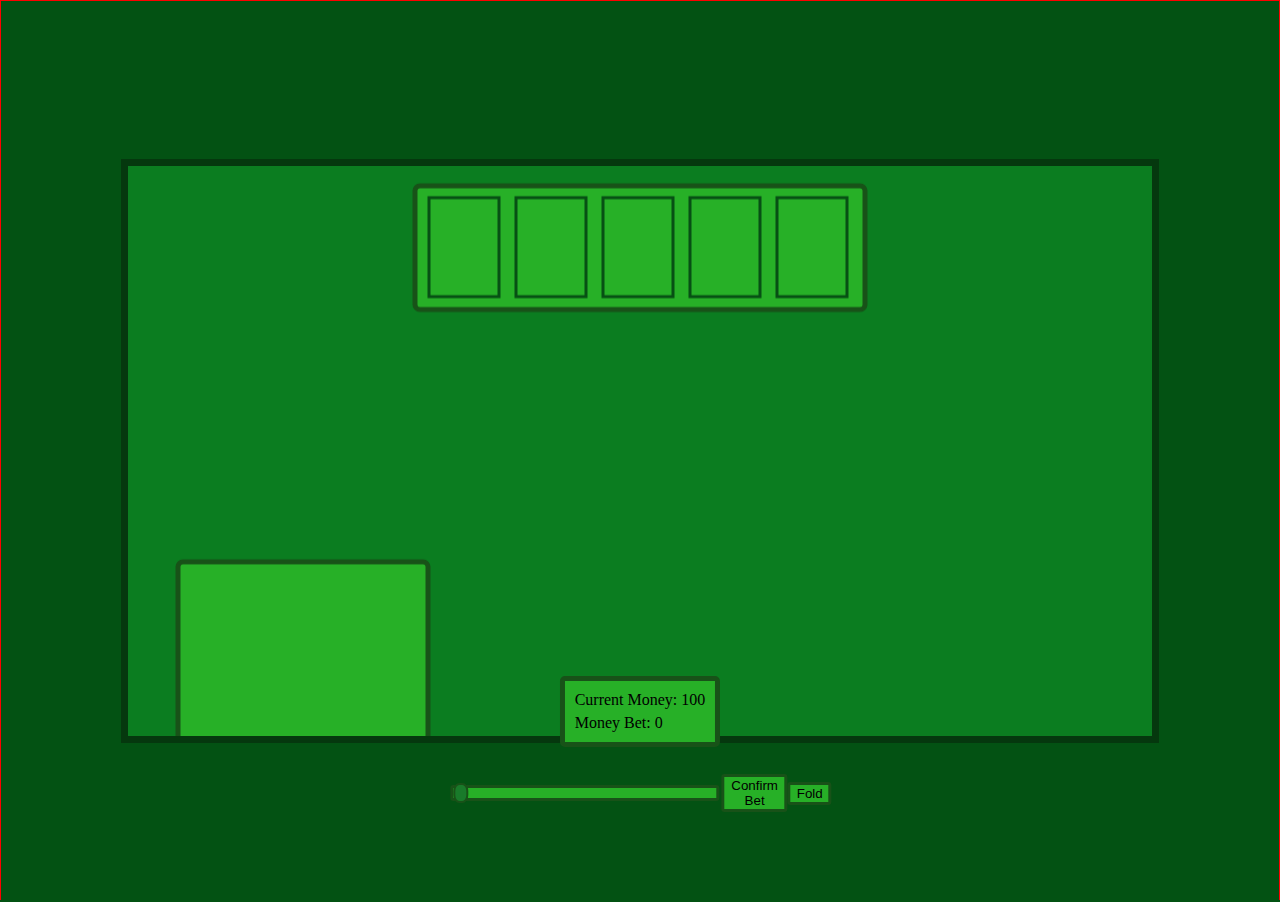
==== index.html @ b911a182 "Added inifo block" ====
<!DOCTYPE html>
<html lang="en">
    <head>
        <meta charset="UTF-8">
        <meta name="viewport" content="width=device-width, initial-scale=1.0">
        <title>Poker</title>

        <!-- Links -->
        <link rel="stylesheet" href="styles.css">
        <link rel="shortcut icon" href="card-images/spade-cards/ace-spade.png" type="image/x-icon">

        <!-- Scripst -->
        <script src="scripts/deck.mjs" type="module"></script>
        <script src="game.mjs" type="module"></script>
    </head>
    <body>
        <div id="poker-container">
            <canvas id="poker-canvas" width="1024" height="576"></canvas>
            <div id="slider-container">
                <div id="info-block">
                    <p id="current-money">Current Money: 100</p>
                    <p id="money-bet">Money Bet: 0</p>
                </div>
                <input type="range" min="0" max="100" value="0" step="1" id="betting-slider">
                <button id="confirm-bet">Confirm Bet</button>
                <button id="fold-button">Fold</button>
            </div>
        </div>        
    </body>
</html>
---- styles.css ----
html, body {
    margin: 0;
    padding: 0;
    height: 100%;
    overflow: hidden;
    background-color: rgb(3, 82, 19);
}

#poker-container {
    display: grid;
    place-items: center;
    height: 100vh; /* Use viewport height */
    border: 1px solid red;
    position: relative; /* Ensure relative positioning for absolute children */
}

#poker-canvas {
    /* Setting up location */
    position: relative;
    z-index: 0;

    /* Set maximum dimensions for scaling */
    max-width: calc(100vw - 14px); /* 100% of viewport width minus 10px for the border */
    max-height: calc(100vh - 14px); /* 100% of viewport height minus 10px for the border */

    /* Background Styling */
    background-color: rgb(11, 125, 32);

    /* Prevent overflow */
    overflow: hidden;

    /* Maintain aspect ratio */
    aspect-ratio: 16 / 9;

    /* Include border in dimensions */
    box-sizing: border-box;

    /* Border Style */
    border: 7px solid rgb(5, 56, 14);
}

#slider-container {
    position: absolute;
    z-index: 1;
    bottom: 7%; /* Adjust the distance from the bottom as needed */
    left: 50%;
    transform: translateX(-50%);
    width: 30%;
    height: 10%;
    display: flex;
    place-items: center;
    z-index: 1; /* Ensure the slider is above the canvas */
}

#button-container {
    display: flex;
    justify-content: space-around;
    width: 100%;
    margin-top: 5px; /* Adjust as needed */
}

#betting-slider {
    -webkit-appearance: none; /* Remove default styles */
    appearance: none;
    width: 100%;
    height: 10px; 
    background: rgb(39, 176, 39); 
    border-radius: 3px;
    border: 3px solid rgb(24, 82, 24);
}

/* Styles for the slider thumb */
#betting-slider::-webkit-slider-thumb {
    -webkit-appearance: none; /* Remove default styles */
    appearance: none;
    width: 15px; 
    height: 20px; 
    background: rgb(25, 122, 42);
    border: 2px solid rgb(24, 82, 24);
    border-radius: 40%; 
    cursor: pointer;
}

/* Betting Button Styles */
#confirm-bet,
#fold-button {
    background-color: rgb(39, 176, 39);
    border: 3px solid rgb(24, 82, 24);
    border-radius: 3px;
    cursor: pointer;
    transition: background-color 0.3s ease;
}
#confirm-bet:hover,
#fold-button:hover {
    background-color: rgb(63, 203, 63);
    transition-duration: 0.6s;
}
#confirm-bet:active,
#fold-button:active {
    background-color: rgb(74, 236, 74);
    transition-duration: 0s;
}

#info-block {
    position: absolute;
    top: -80%; /* Adjust the distance from the top as needed */
    left: 50%;
    transform: translateX(-50%);
    background-color: rgb(39, 176, 39);
    border: 5px solid rgb(24, 82, 24);
    padding: 5px 10px;
    border-radius: 5px;
}

#current-money,
#money-bet {
    margin: 5px 0; 
}
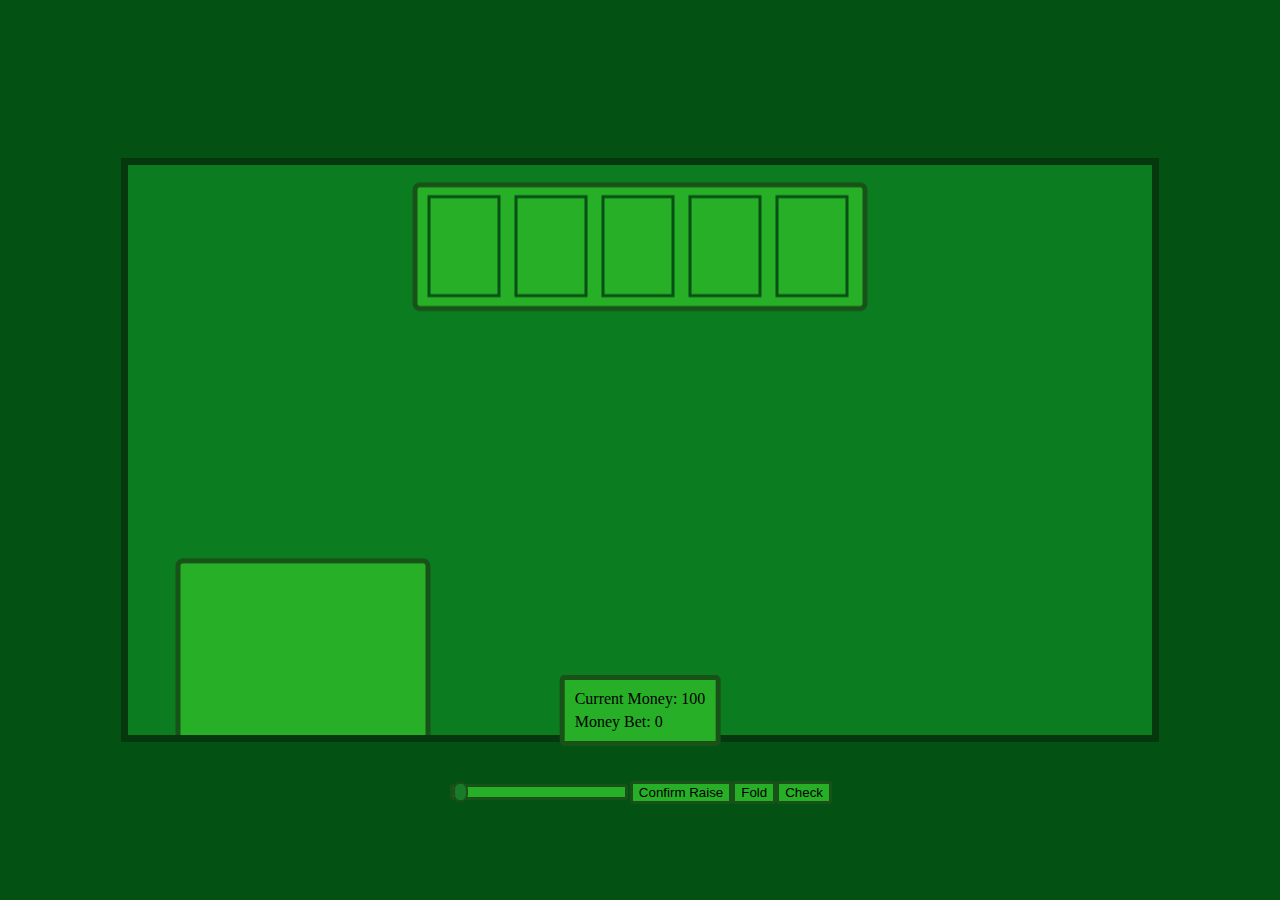
==== commit 5463ee6a: "Added check button" ====
--- a/index.html
+++ b/index.html
@@ -22,8 +22,9 @@
                     <p id="money-bet">Money Bet: 0</p>
                 </div>
                 <input type="range" min="0" max="100" value="0" step="1" id="betting-slider">
-                <button id="confirm-bet">Confirm Bet</button>
+                <button id="confirm-bet">Confirm Raise</button>
                 <button id="fold-button">Fold</button>
+                <button id="check-button">Check</button>
             </div>
         </div>        
     </body>
--- a/styles.css
+++ b/styles.css
@@ -10,7 +10,6 @@
     display: grid;
     place-items: center;
     height: 100vh; /* Use viewport height */
-    border: 1px solid red;
     position: relative; /* Ensure relative positioning for absolute children */
 }
 
@@ -83,7 +82,9 @@
 
 /* Betting Button Styles */
 #confirm-bet,
-#fold-button {
+#fold-button,
+#check-button {
+    white-space: nowrap; /* Ensure text stays on one line */
     background-color: rgb(39, 176, 39);
     border: 3px solid rgb(24, 82, 24);
     border-radius: 3px;
@@ -91,12 +92,14 @@
     transition: background-color 0.3s ease;
 }
 #confirm-bet:hover,
-#fold-button:hover {
+#fold-button:hover,
+#check-button:hover {
     background-color: rgb(63, 203, 63);
     transition-duration: 0.6s;
 }
 #confirm-bet:active,
-#fold-button:active {
+#fold-button:active,
+#check-button:active {
     background-color: rgb(74, 236, 74);
     transition-duration: 0s;
 }
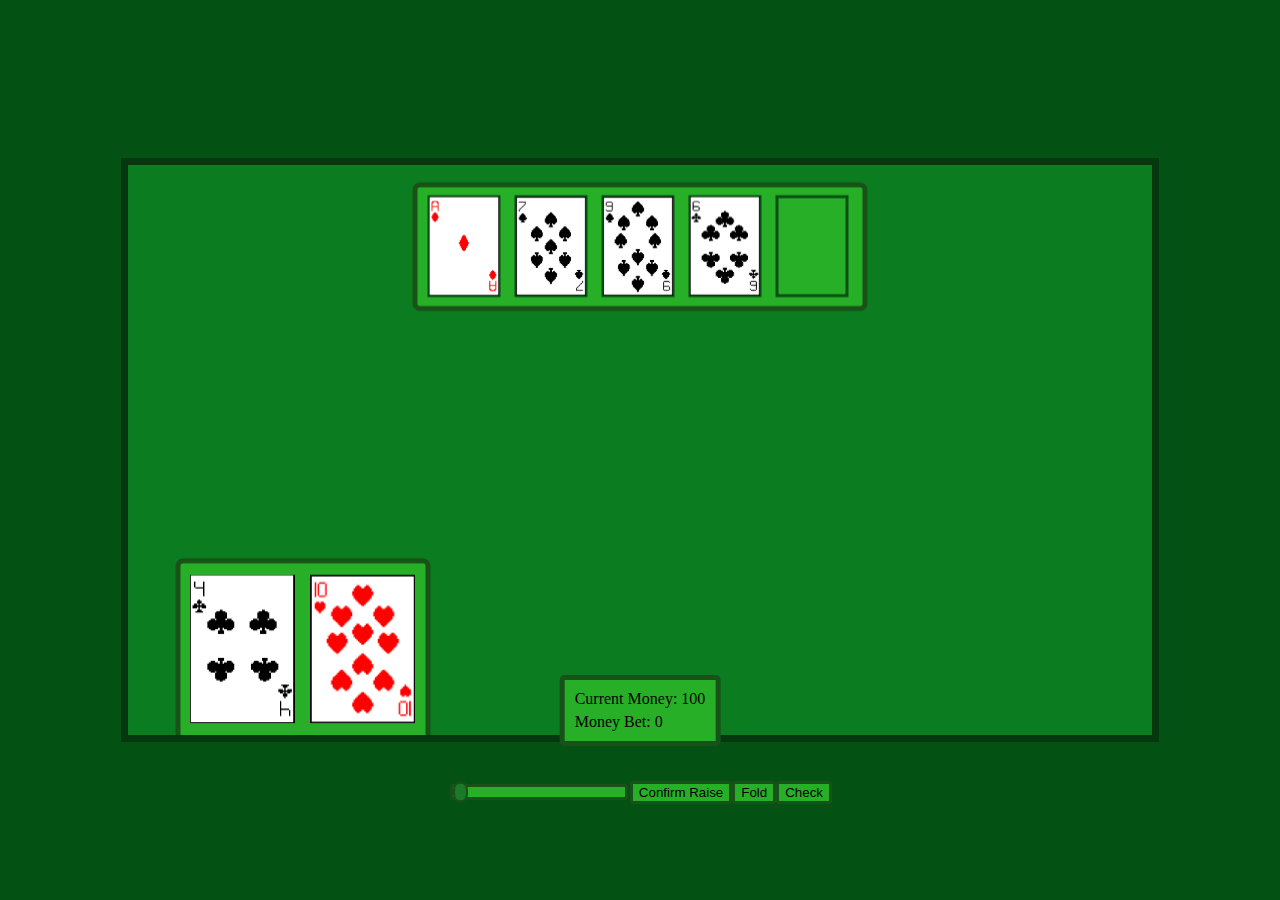
==== commit 03fb2ed4: "Worked on slider" ====
--- a/index.html
+++ b/index.html
@@ -21,7 +21,7 @@
                     <p id="current-money">Current Money: 100</p>
                     <p id="money-bet">Money Bet: 0</p>
                 </div>
-                <input type="range" min="0" max="100" value="0" step="1" id="betting-slider">
+                <input type="range" min="1" max="100" value="0" step="1" id="betting-slider">
                 <button id="confirm-bet">Confirm Raise</button>
                 <button id="fold-button">Fold</button>
                 <button id="check-button">Check</button>
--- a/styles.css
+++ b/styles.css
@@ -4,6 +4,7 @@
     height: 100%;
     overflow: hidden;
     background-color: rgb(3, 82, 19);
+    user-select: none;
 }
 
 #poker-container {
@@ -117,5 +118,6 @@
 
 #current-money,
 #money-bet {
+    white-space: nowrap;
     margin: 5px 0; 
 }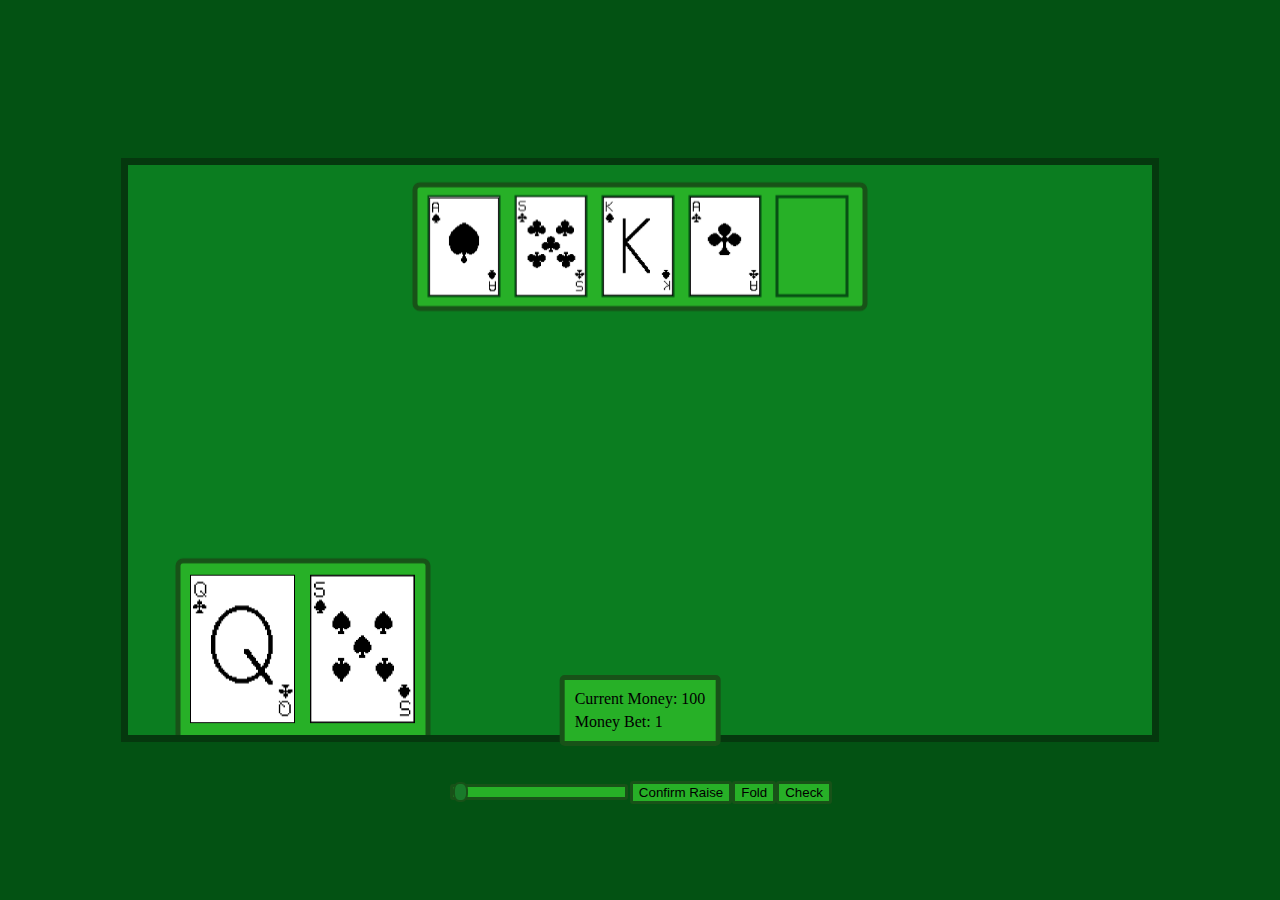
==== commit 3a7f2cd8: "Finished slider" ====
--- a/index.html
+++ b/index.html
@@ -19,7 +19,7 @@
             <div id="slider-container">
                 <div id="info-block">
                     <p id="current-money">Current Money: 100</p>
-                    <p id="money-bet">Money Bet: 0</p>
+                    <p id="money-bet">Money Bet: 1</p>
                 </div>
                 <input type="range" min="1" max="100" value="0" step="1" id="betting-slider">
                 <button id="confirm-bet">Confirm Raise</button>
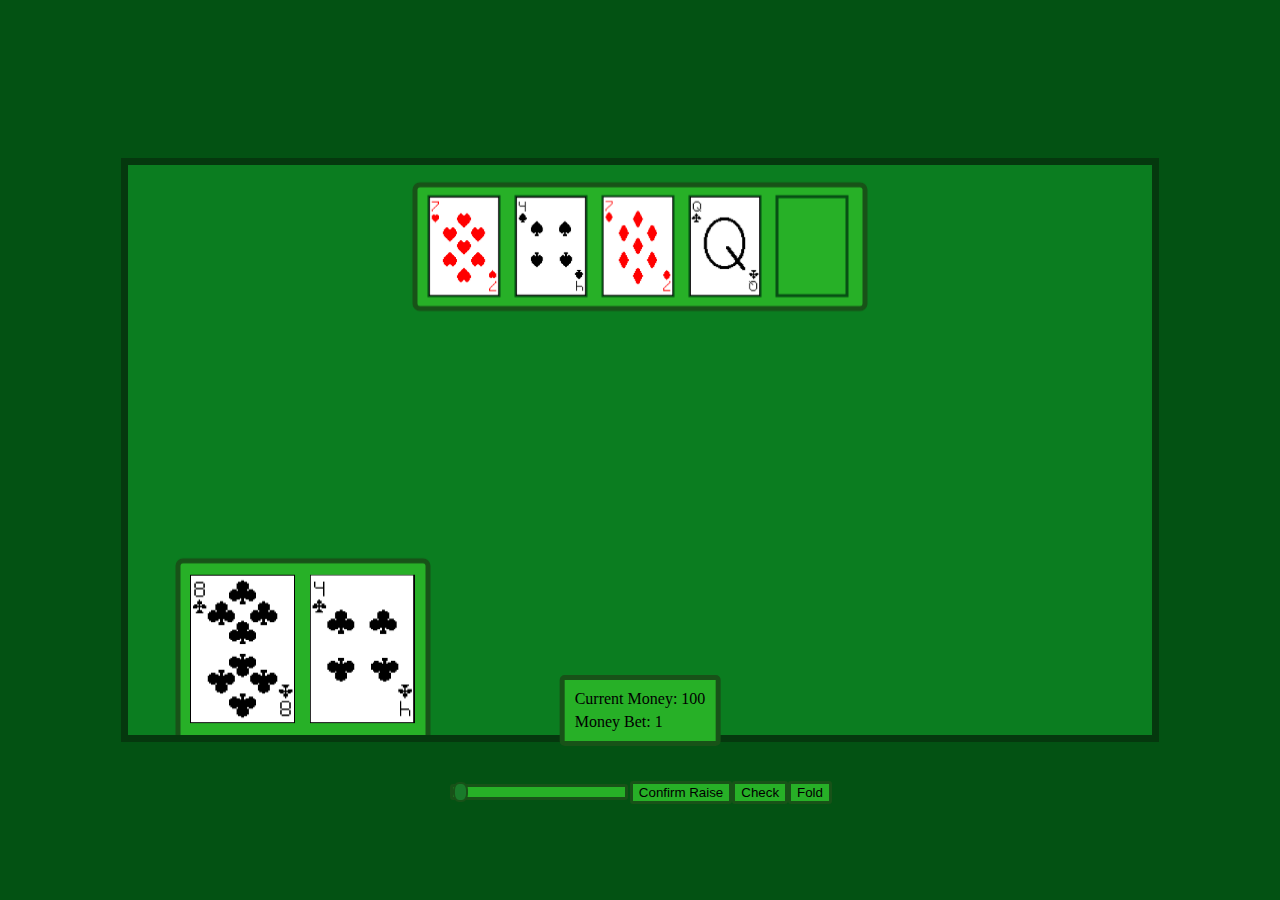
==== commit a52efe5b: "Added States" ====
--- a/index.html
+++ b/index.html
@@ -23,8 +23,8 @@
                 </div>
                 <input type="range" min="1" max="100" value="0" step="1" id="betting-slider">
                 <button id="confirm-bet">Confirm Raise</button>
+                <button id="check-button">Check</button>
                 <button id="fold-button">Fold</button>
-                <button id="check-button">Check</button>
             </div>
         </div>        
     </body>
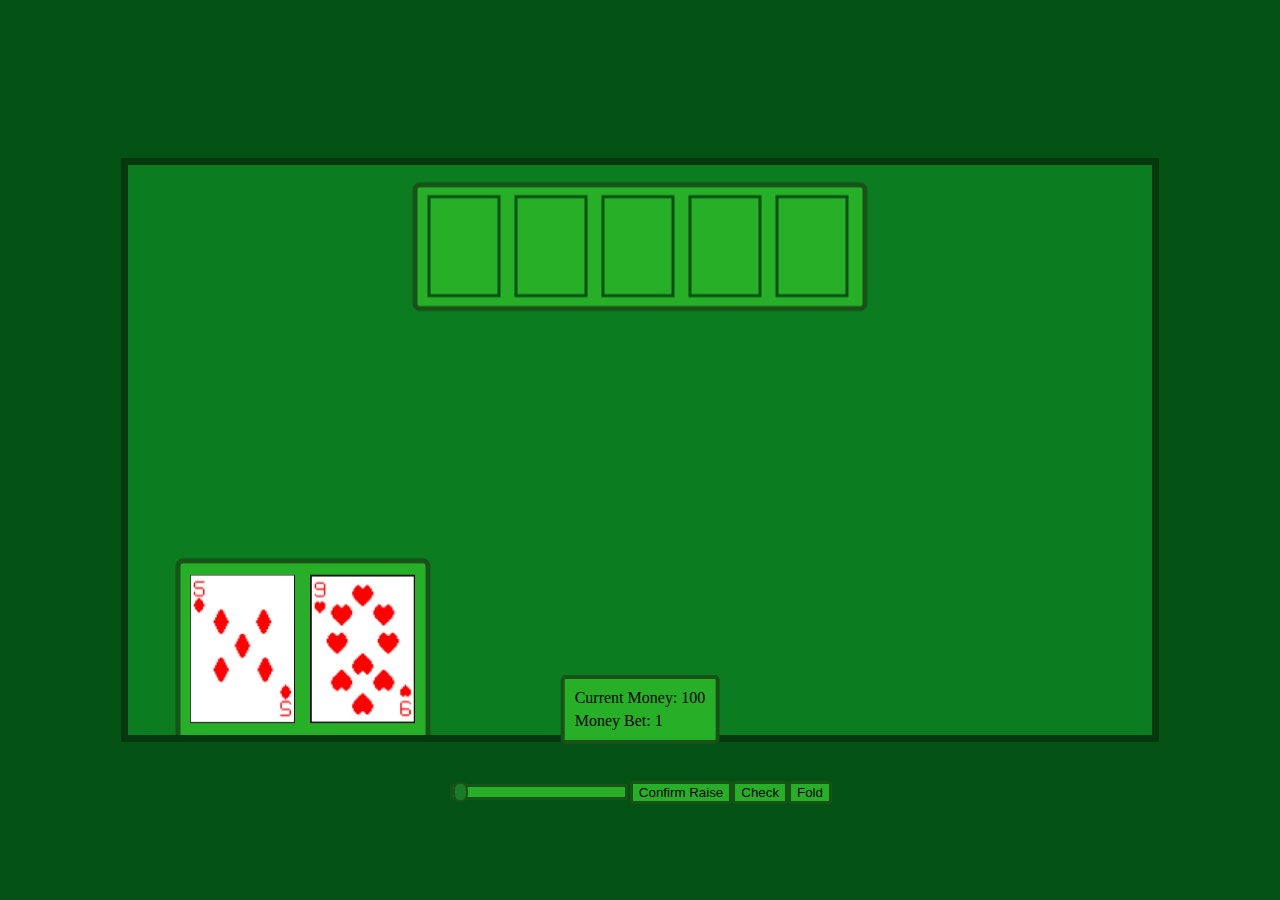
==== commit 458fd814: "Worked on logic" ====
--- a/index.html
+++ b/index.html
@@ -10,6 +10,10 @@
         <link rel="shortcut icon" href="card-images/spade-cards/ace-spade.png" type="image/x-icon">
 
         <!-- Scripst -->
+        <script src="scripts/findHand.mjs" type="module"></script>
+        <script src="scripts/round.mjs" type="module"></script>
+        <script src="scripts/logic.mjs" type="module"></script>
+        <script src="scripts/render.mjs" type="module"></script>
         <script src="scripts/deck.mjs" type="module"></script>
         <script src="game.mjs" type="module"></script>
     </head>
--- a/styles.css
+++ b/styles.css
@@ -111,7 +111,7 @@
     left: 50%;
     transform: translateX(-50%);
     background-color: rgb(39, 176, 39);
-    border: 5px solid rgb(24, 82, 24);
+    border: 4px solid rgb(24, 82, 24);
     padding: 5px 10px;
     border-radius: 5px;
 }
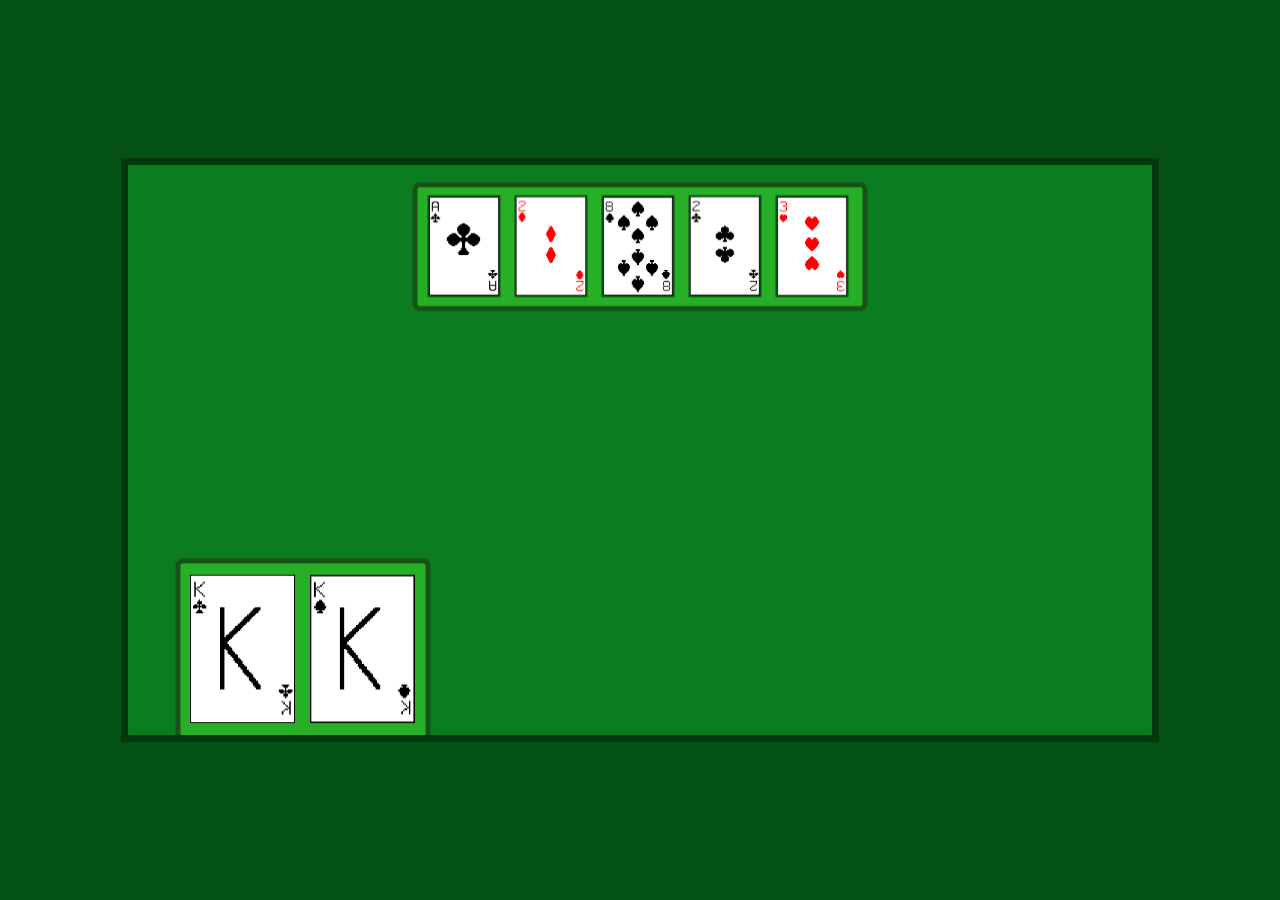
==== commit 03cf02ea: "Revamped Lots for the project being picked up again" ====
--- a/index.html
+++ b/index.html
@@ -9,27 +9,21 @@
         <link rel="stylesheet" href="styles.css">
         <link rel="shortcut icon" href="card-images/spade-cards/ace-spade.png" type="image/x-icon">
 
-        <!-- Scripst -->
-        <script src="scripts/findHand.mjs" type="module"></script>
+        <!-- Scripts -->
+        <script src="scripts/find_hand.mjs" type="module"></script>
         <script src="scripts/round.mjs" type="module"></script>
         <script src="scripts/logic.mjs" type="module"></script>
         <script src="scripts/render.mjs" type="module"></script>
         <script src="scripts/deck.mjs" type="module"></script>
+        <script src="scripts/player.mjs" type="module"></script>
+        <script src="scripts/controller.mjs" type="module"></script>
+
+        <!-- Main game -->
         <script src="game.mjs" type="module"></script>
     </head>
     <body>
         <div id="poker-container">
             <canvas id="poker-canvas" width="1024" height="576"></canvas>
-            <div id="slider-container">
-                <div id="info-block">
-                    <p id="current-money">Current Money: 100</p>
-                    <p id="money-bet">Money Bet: 1</p>
-                </div>
-                <input type="range" min="1" max="100" value="0" step="1" id="betting-slider">
-                <button id="confirm-bet">Confirm Raise</button>
-                <button id="check-button">Check</button>
-                <button id="fold-button">Fold</button>
-            </div>
-        </div>        
+        </div>
     </body>
-</html>+</html>
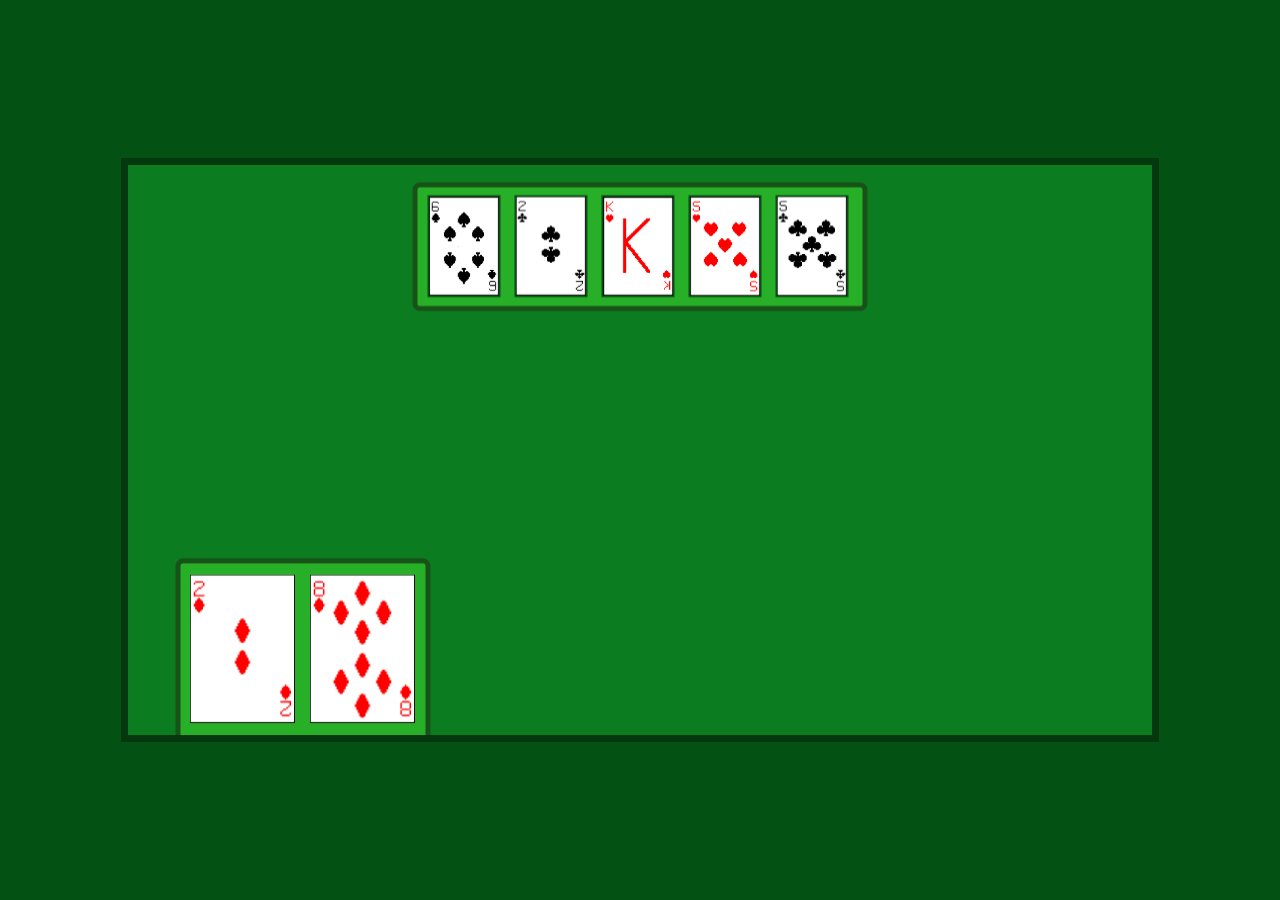
==== commit b9945c84: "Added basic winning ranks, and started close win logic" ====
--- a/index.html
+++ b/index.html
@@ -11,6 +11,7 @@
 
         <!-- Scripts -->
         <script src="scripts/find_hand.mjs" type="module"></script>
+        <script src="scripts/simple_dealbreakers.mjs" type="module"></script>
         <script src="scripts/round.mjs" type="module"></script>
         <script src="scripts/logic.mjs" type="module"></script>
         <script src="scripts/render.mjs" type="module"></script>
